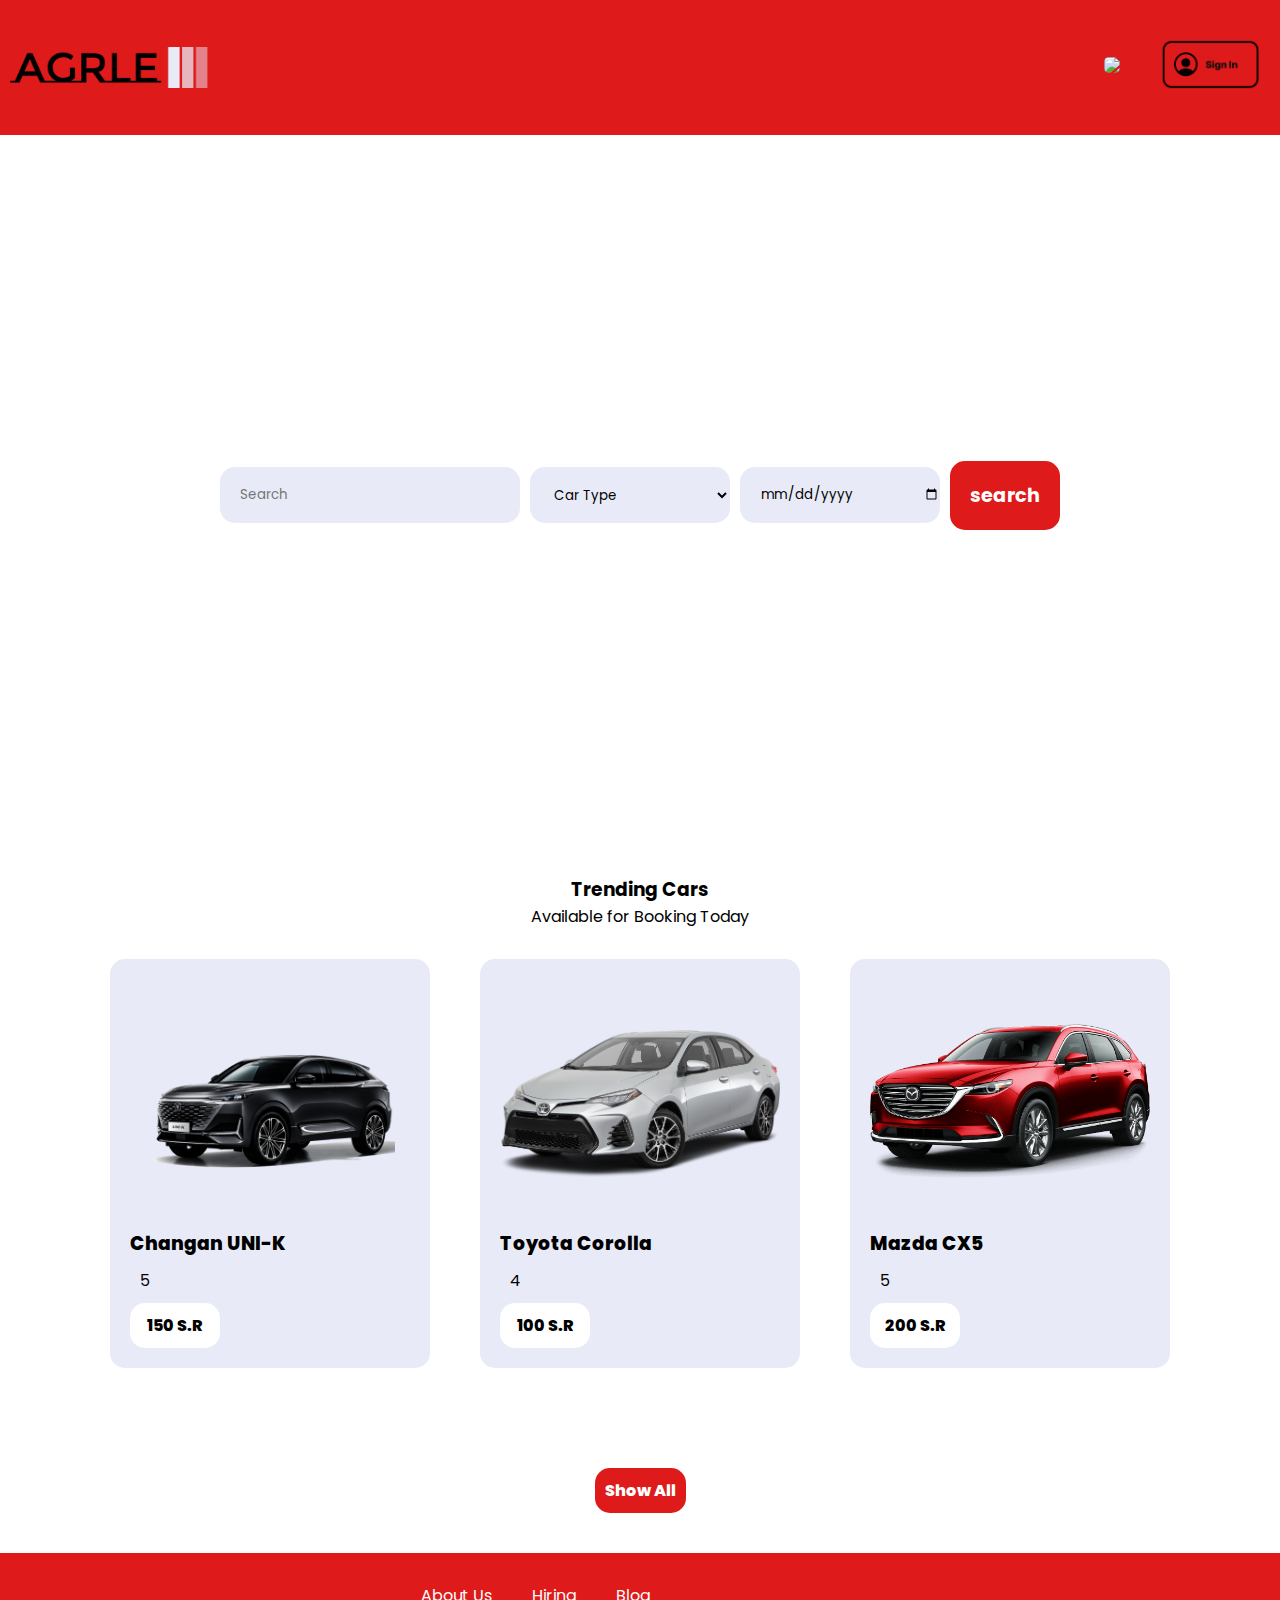
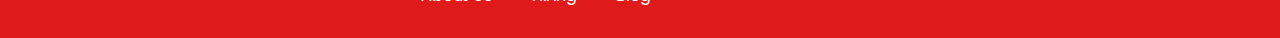
==== index.html @ 1ffb4dfc "first" ====
<!DOCTYPE html>
<html lang="en">
  <head>
    <meta charset="UTF-8" />
    <meta name="viewport" content="width=device-width, initial-scale=1.0" />
    <title>AGRLE | Online Car Rental</title>
    <script
      src="https://kit.fontawesome.com/1f96fb7010.js"
      crossorigin="anonymous"
    ></script>
    <link rel="stylesheet" href="styles.css" />
    <link rel="preconnect" href="https://fonts.googleapis.com" />
    <link rel="preconnect" href="https://fonts.gstatic.com" crossorigin />
    <link rel="preconnect" href="https://fonts.googleapis.com" />
    <link rel="preconnect" href="https://fonts.gstatic.com" crossorigin />
    <link
      href="https://fonts.googleapis.com/css2?family=Poppins:wght@200;400;600;800&display=swap"
      rel="stylesheet"
    />
  </head>
  <body>
    <nav id="nav">
      <img
        class="logo"
        src="/assets/agrle-low-resolution-logo-color-on-transparent-background.png"
      />

      <ul id="nav-list">
        <li><i class="fa-solid fa-heart" style="color: #000000"></i></li>
        <li>
          <img
            id="flag"
            src="https://upload.wikimedia.org/wikipedia/commons/thumb/0/0d/Flag_of_Saudi_Arabia.svg/1200px-Flag_of_Saudi_Arabia.svg.png"
          />
        </li>
        <li>
          <img
            id="sign-in"
            alt="sign-in"
            src="/assets/Screenshot 2023-10-18 210857.png"
          />
        </li>
      </ul>
    </nav>
    <section id="search-section">
      <div id="background-img"></div>
      <div class="search-input-container">
        <input class="search-input search" placeholder="Search" type="text" />
        <select id="select-input" class="search-input">
          <option value="" disabled selected>Car Type</option>
          <option value="Small">Small</option>
          <option value="Medium">Medium</option>
          <option value="Large">Large</option>
          <option value="SUV">SUV</option>
        </select>
        <input
          class="search-input date"
          type="date"
          placeholder="Pick-up Date"
          onfocus="(this.type='date')"
          onblur="(this.type='text')"
        />
        <button id="search-btn">search</button>
      </div>
    </section>

    <section id="trending-section">
      <div class="trending-text-container">
        <h3>Trending Cars</h3>
        <p>Available for Booking Today</p>

        <div id="trending-cars-containter">
          <div id="trending-car-card">
            <img id="car-img" src="/assets/uni-k-website-pic.png" />
            <h3 id="car-name">Changan UNI-K</h3>
            <div class="car-feature">
              <i class="fa-solid fa-person" style="color: #000000"></i>
              <p>5</p>
            </div>
            <h4 id="car-price">150 S.R</h4>
          </div>
          <div id="trending-car-card">
            <img id="car-img" src="/assets/Toyota_Corolla_LE_2022_1.jpg" />
            <h3 id="car-name">Toyota Corolla</h3>
            <div class="car-feature">
              <i class="fa-solid fa-person" style="color: #000000"></i>
              <p>4</p>
            </div>
            <h4 id="car-price">100 S.R</h4>
          </div>
          <div id="trending-car-card">
            <img
              id="car-img"
              src="/assets/Luxury-red-sport-car-on-transparent-background-PNG.png"
            />
            <h3 id="car-name">Mazda CX5</h3>
            <div class="car-feature">
              <i class="fa-solid fa-person" style="color: #000000"></i>
              <p>5</p>
            </div>
            <h4 id="car-price">200 S.R</h4>
          </div>
        </div>
      </div>
      <div id="show-all-container">
        <button id="show-all">
          <a style="font-weight: 800" href="carspage.html">Show All</a>
        </button>
      </div>
    </section>
    <footer id="footer">
      <div class="company-info-container">
        <a href="https://en.wikipedia.org/wiki/Car">About Us</a>
        <a href="linkedin.com">Hiring</a>
        <a href="https://feedly.com/">Blog</a>
      </div>

      <div class="company-info-container">
        <a href="twitter.com"
          ><i class="fa-brands fa-x-twitter" style="color: #ffffff"></i
        ></a>
        <a href="facebook.com"
          ><i class="fa-brands fa-square-facebook" style="color: #ffffff"></i
        ></a>
        <a href="tel:123-456-7890"
          ><i class="fa-solid fa-phone" style="color: #ffffff"></i
        ></a>
        <a href="mailto:maan.raddadi@gmail.com"
          ><i class="fa-solid fa-envelope" style="color: #ffffff"></i
        ></a>
      </div>
    </footer>
  </body>
</html>
---- styles.css ----
* {
  box-sizing: border-box;
  padding: 0;
  margin: 0;
  overflow-x: hidden;
  font-family: "Poppins";
  font-weight: 400;
}

#nav {
  width: 100vw;
  height: 15vh;
  background-color: #de1a1a;
  display: flex;
  align-items: center;
  justify-content: space-between;
  overflow-y: hidden;
}

.logo {
  width: 200px;
  margin: 10px;
}
#flag {
  width: 30px;
  border-radius: 5px;
}

#nav-list {
  list-style-type: none;
  display: flex;
  align-items: center;
}

#nav-list li {
  display: inline;
  padding: 20px;
}

#sign-in {
  width: 100px;
}

#search-section {
  height: 80vh;
  background-image: url(https://media-cldnry.s-nbcnews.com/image/upload/newscms/2019_13/2798361/190325-rental-cars-cs-229p.jpg);
  background-position: center;
  background-size: cover;
  display: flex;
  align-items: center;
  justify-content: center;
}

.search-input-container {
  display: flex;
  align-items: center;
  justify-content: center;
  gap: 10px;
  height: 90px;
  padding: 10px;
  background-color: white;
  border-radius: 15px;
}

.search-input {
  background-color: #e8ebf7;
  border: none;
  border-radius: 15px;
  height: 80%;
  width: 200px;
  padding-left: 20px;
}

.search {
  width: 300px;
}

#select-input {
  background-color: #e8ebf7;
  border: none;
  border-radius: 15px;
}

#search-btn {
  background-color: #de1a1a;
  border: none;
  color: white;
  font-size: 1.2rem;
  font-family: "Poppins";
  font-weight: bold;
  padding: 20px;
  border-radius: 15px;
}

.trending-text-container {
  display: flex;
  align-items: center;
  flex-direction: column;
  margin-top: 20px;
}

.trending-text-container h3 {
  font-weight: bold;
  text-align: left;
}
#trending-cars-containter {
  display: flex;
  align-items: center;
  justify-content: center;
  margin-top: 30px;
  gap: 50px;
  margin-bottom: 100px;
}
#trending-car-card {
  display: flex;
  flex-direction: column;
  background-color: #e8ebf7;
  width: 320px;
  border-radius: 15px;
  padding: 20px;
}
#car-img {
  min-width: 280px;
  height: 250px;
  object-fit: contain;
}
#car-name {
  font-weight: 800;
  margin-bottom: 10px;
}

.car-feature {
  display: flex;
}
.car-feature i {
  font-size: 1.3em;
  padding-right: 10px;
}
#car-price {
  background-color: white;
  font-weight: 800;
  text-align: center;
  padding: 10px;
  border-radius: 15px;
  width: 90px;
  margin-top: 10px;
}

#footer {
  background-color: #de1a1a;
  width: 100vw;
  display: flex;
  justify-content: center;
  gap: 50px;
  padding: 10px;
}
.company-info-container {
  display: flex;
}

.company-info-container a {
  color: white;
  text-decoration: none;
  padding: 20px;
}
#show-all-container {
  text-align: center;
  margin-bottom: 40px;
}
#show-all {
  background-color: #de1a1a;
  border: none;
  color: white;
  font-size: 1rem;
  font-family: "Poppins";
  font-weight: bold;
  padding: 10px;
  border-radius: 15px;
}
#show-all a {
  text-decoration: none;
  color: white;
}

/** Cars Page **/
#filters {
  background-color: #e8ebf7;
}
#car-type {
  font-weight: bold;
  font-size: 1.2rem;
  text-align: center;
  margin-top: 30px;
  margin-bottom: 20px;
}

.filter-container {
  display: flex;
  align-items: center;
  justify-content: center;
  gap: 5px;
}

.filter-card {
  display: flex;
  flex-direction: column;
  align-items: center;
  justify-content: center;
  border-radius: 15px;
  border: 2px solid black;
  background-color: #ffffff;
  margin-bottom: 20px;
  width: 102px;
  height: 104px;
}

.filter-card img {
  width: 70px;
  max-width: 50px;
}
#cars {
  display: flex;
  justify-content: center;
  flex-direction: column;
  align-items: center;
  gap: 50px;
  padding: 20px;
}
.car-card {
  display: flex;
  gap: 20px;
  background-color: #e8ebf7;
  border-radius: 15px;
  width: 650px;
}

.car-card-img {
  width: 170px;
  height: 200px;
  object-fit: contain;
  margin-right: 10px;
  margin-left: 10px;
}

.car-card-details {
  display: flex;
  flex-direction: column;
  justify-content: center;
}

.car-card-name {
  font-weight: bold;
  font-size: 1.2rem;
}

.car-specs {
  display: flex;
}

.cent {
  display: flex;
  align-items: center;
  padding: 10px;
}

.car-count p {
  padding-right: 5px;
}

.pick-up p {
  font-size: 0.9rem;
  font-weight: 400;
  padding-left: 5px;
}
.delivery p {
  font-size: 0.7rem;
  font-weight: 400;
  padding-left: 5px;
}

.car-card-price {
  display: flex;
  justify-content: center;
  align-items: center;
  flex-direction: column;
  margin-left: 20px;
}

.car-card-price p {
  font-weight: 800;
  font-size: 1.2rem;
  padding-bottom: 10px;
}
.car-card-price a {
  background-color: #de1a1a;
  padding: 10px;
  border-radius: 15px;
  color: white;
  font-weight: 800;
}

/** Checkout page **/

#checkout {
  display: flex;
  justify-content: center;
  align-items: center;
  margin: 50px;
}

.checkout-card {
  border-radius: 15px;
  display: flex;
  align-items: center;
  gap: 10px;
  border: 7px solid red;
}

.img-date {
  display: flex;
  flex-direction: column;
  align-items: center;
}

.img-date img {
  width: 350px;
  height: 200px;
  object-fit: contain;
}
.img-date p {
  text-align: left;
  font-weight: 800;
}
.price {
  margin: 30px;
  display: flex;
  flex-direction: column;
  gap: 30px;
}

.price-total p {
  font-weight: 800;
}

.price a {
  background-color: #de1a1a;
  padding: 10px;
  border-radius: 15px;
  color: white;
  font-weight: 800;
  text-align: center;
}
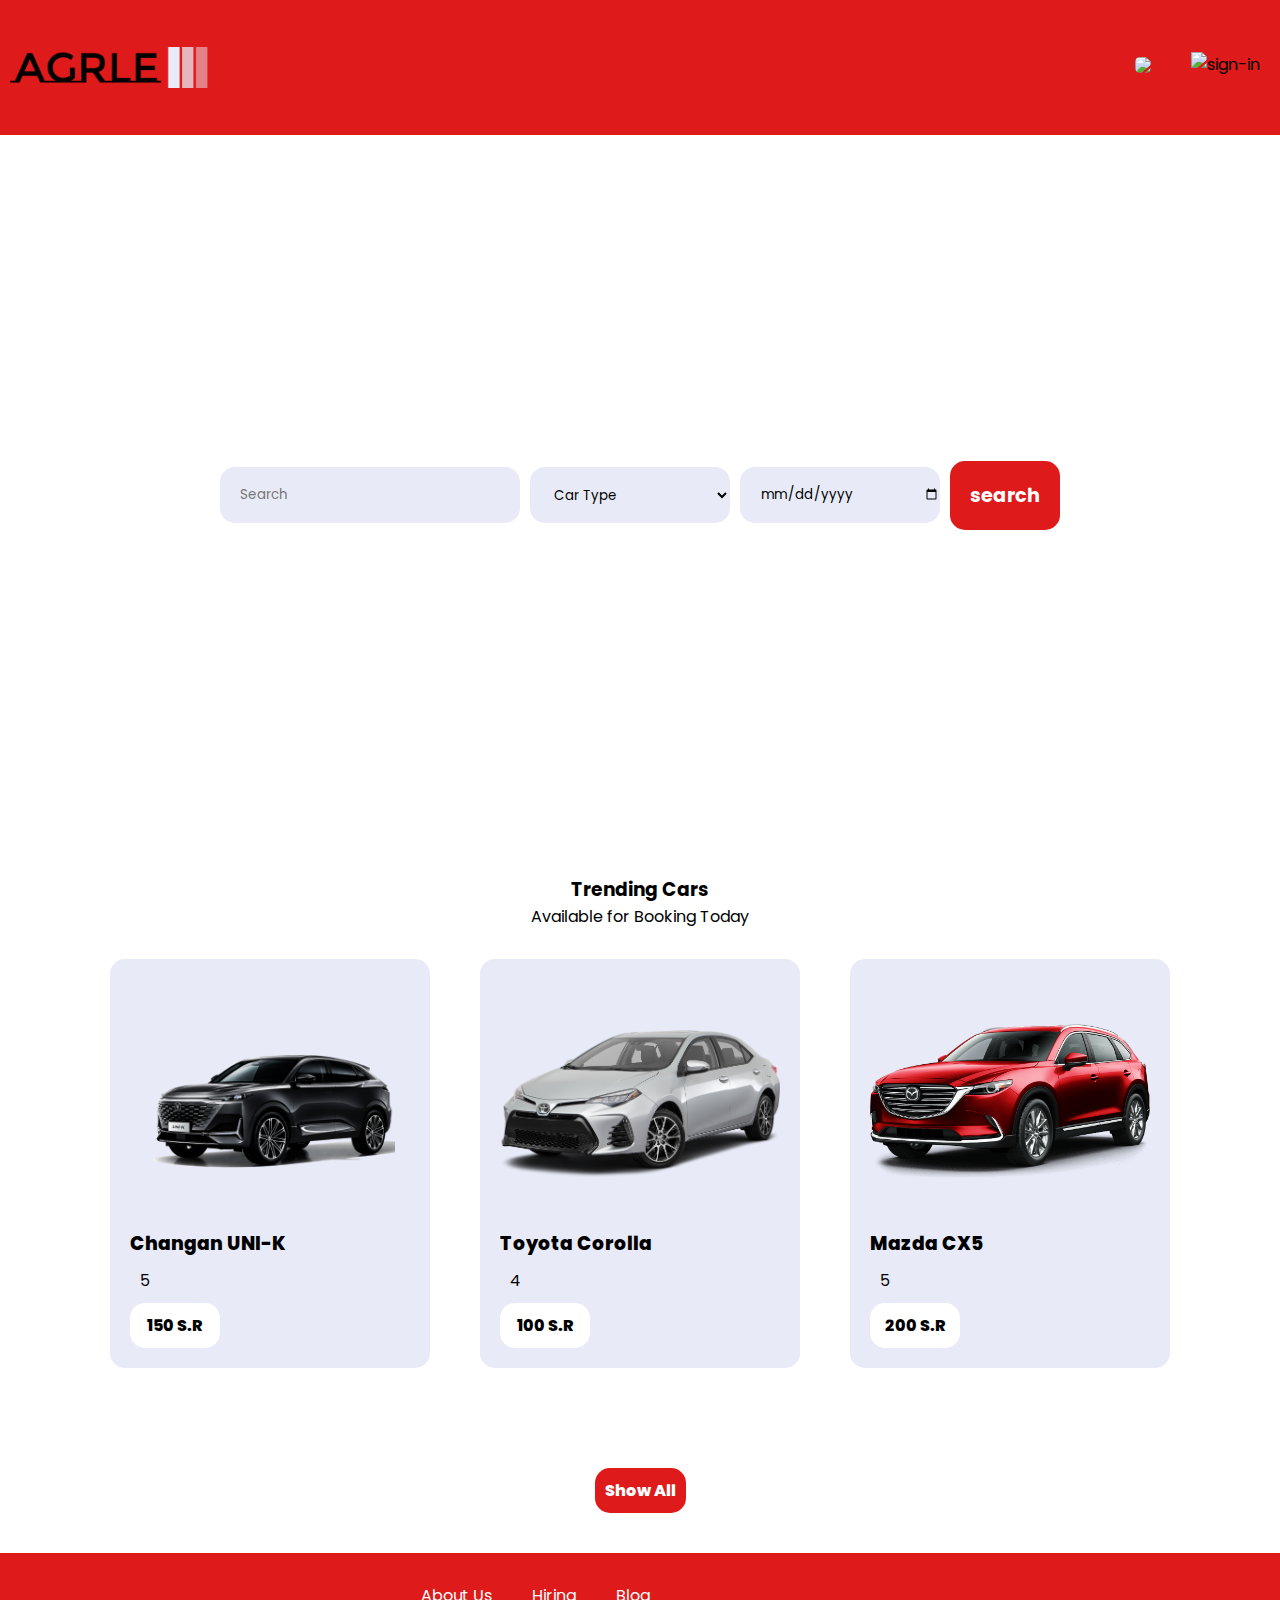
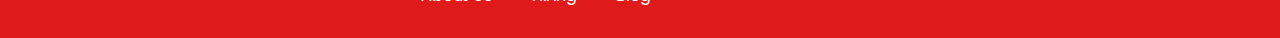
==== commit 7b68a153: "fixed paths" ====
--- a/index.html
+++ b/index.html
@@ -22,7 +22,7 @@
     <nav id="nav">
       <img
         class="logo"
-        src="/assets/agrle-low-resolution-logo-color-on-transparent-background.png"
+        src="./assets/agrle-low-resolution-logo-color-on-transparent-background.png"
       />
 
       <ul id="nav-list">
@@ -37,7 +37,7 @@
           <img
             id="sign-in"
             alt="sign-in"
-            src="/assets/Screenshot 2023-10-18 210857.png"
+            src=".../assets/Screenshot 2023-10-18 210857.png"
           />
         </li>
       </ul>
@@ -71,7 +71,7 @@
 
         <div id="trending-cars-containter">
           <div id="trending-car-card">
-            <img id="car-img" src="/assets/uni-k-website-pic.png" />
+            <img id="car-img" src="./assets/uni-k-website-pic.png" />
             <h3 id="car-name">Changan UNI-K</h3>
             <div class="car-feature">
               <i class="fa-solid fa-person" style="color: #000000"></i>
@@ -80,7 +80,7 @@
             <h4 id="car-price">150 S.R</h4>
           </div>
           <div id="trending-car-card">
-            <img id="car-img" src="/assets/Toyota_Corolla_LE_2022_1.jpg" />
+            <img id="car-img" src="./assets/Toyota_Corolla_LE_2022_1.jpg" />
             <h3 id="car-name">Toyota Corolla</h3>
             <div class="car-feature">
               <i class="fa-solid fa-person" style="color: #000000"></i>
@@ -91,7 +91,7 @@
           <div id="trending-car-card">
             <img
               id="car-img"
-              src="/assets/Luxury-red-sport-car-on-transparent-background-PNG.png"
+              src="./assets/Luxury-red-sport-car-on-transparent-background-PNG.png"
             />
             <h3 id="car-name">Mazda CX5</h3>
             <div class="car-feature">
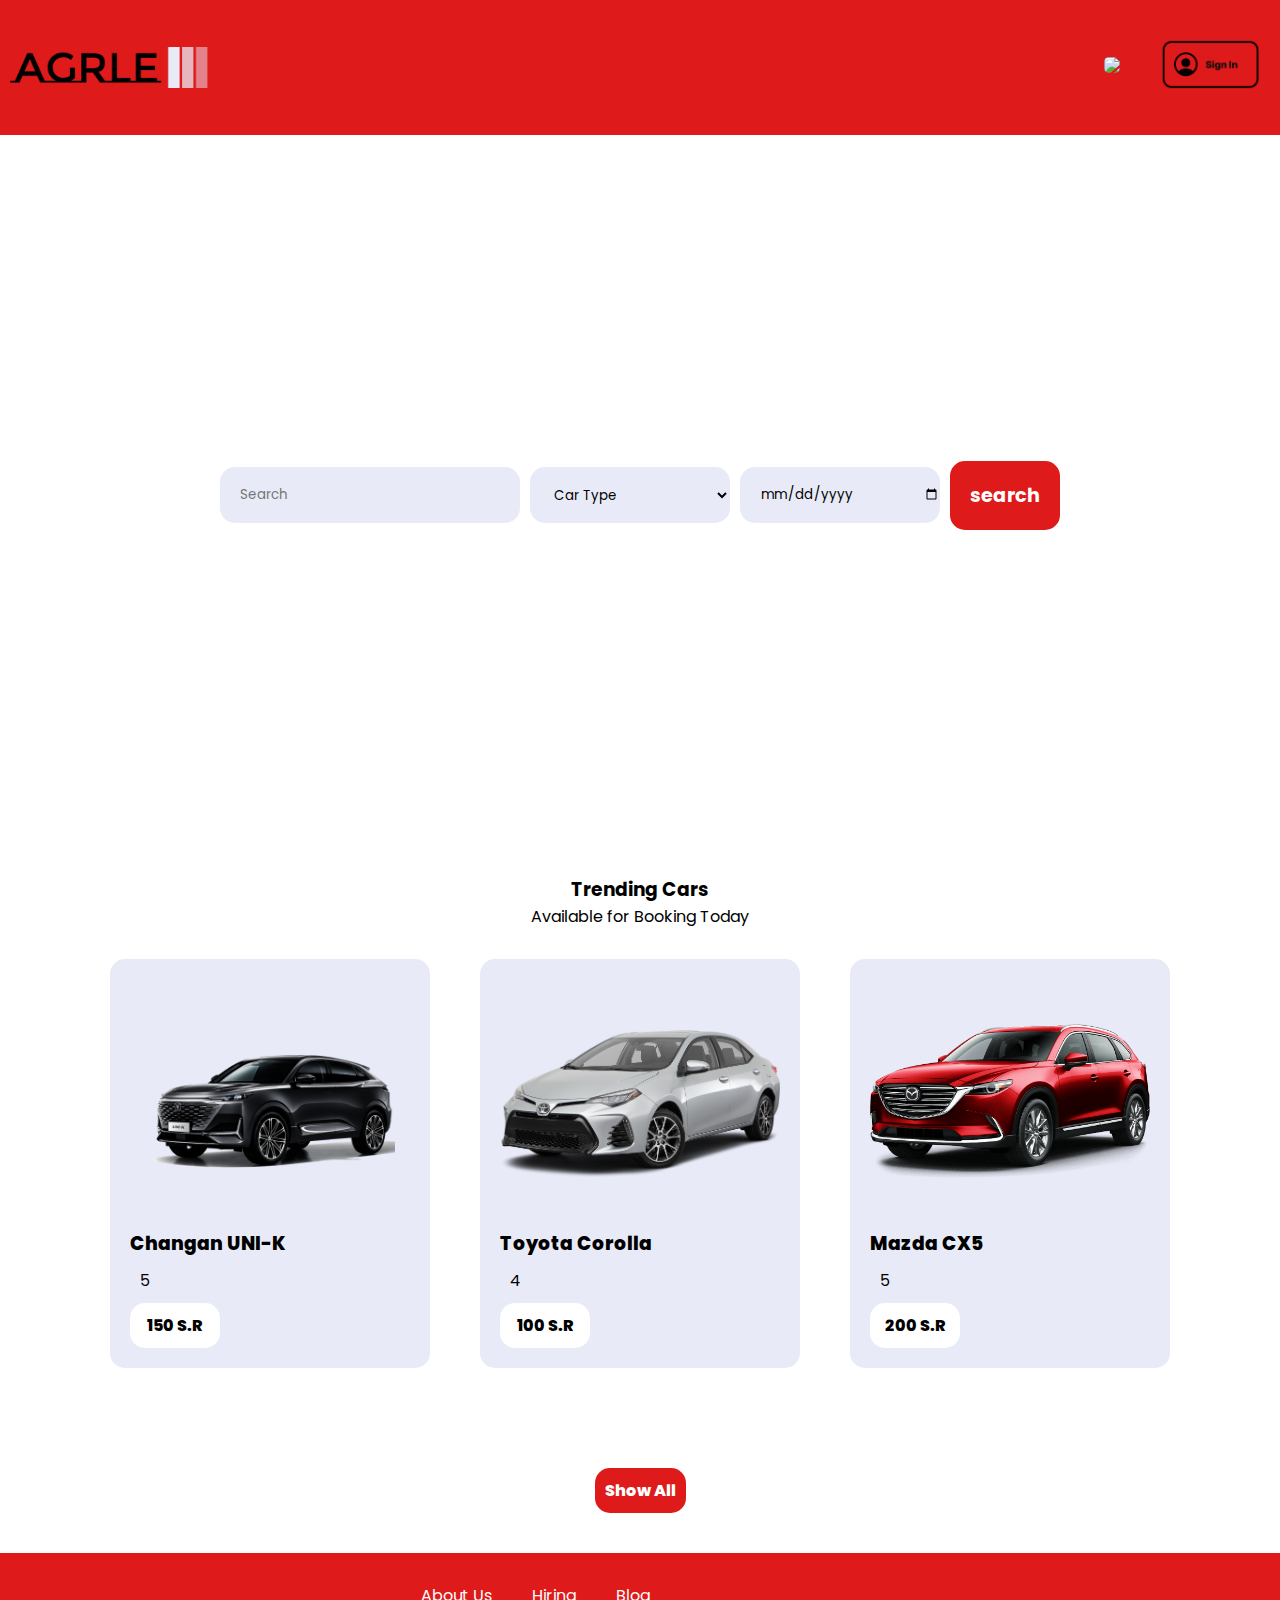
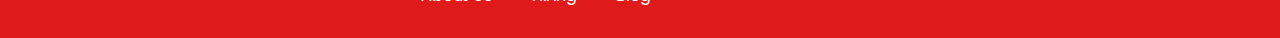
==== commit f53dfe86: "fixed paths" ====
--- a/index.html
+++ b/index.html
@@ -37,7 +37,7 @@
           <img
             id="sign-in"
             alt="sign-in"
-            src=".../assets/Screenshot 2023-10-18 210857.png"
+            src="./assets/Screenshot 2023-10-18 210857.png"
           />
         </li>
       </ul>
